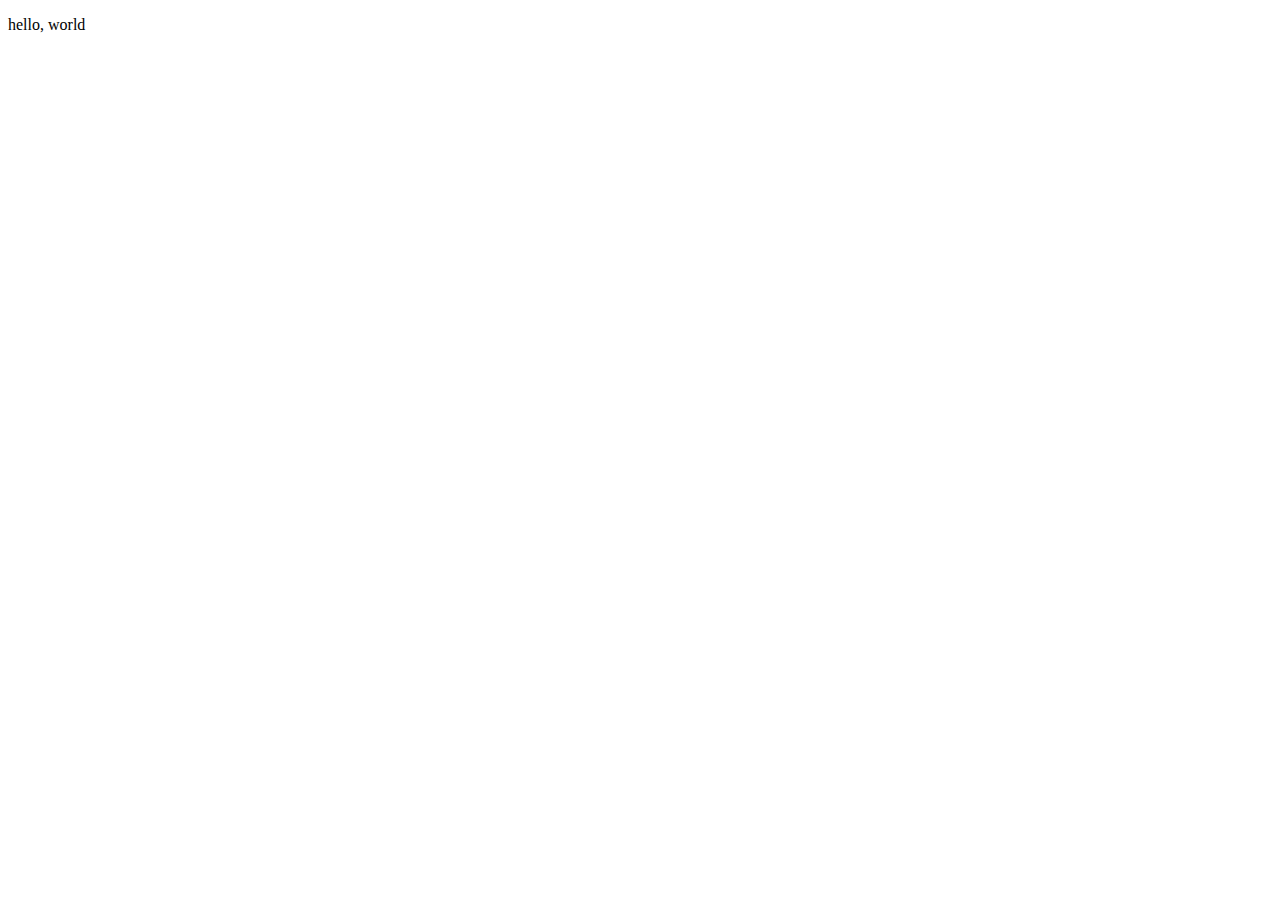
==== index.html @ 97891700 "test" ====
<!DOCTYPE html>
<html lang="en">
<head>
	<meta charset="UTF-8">
	<meta name="viewport" content="width=device-width, initial-scale=1.0">
	<title>Document</title>
</head>
<body>
	<p>hello, world</p>
</body>
</html>
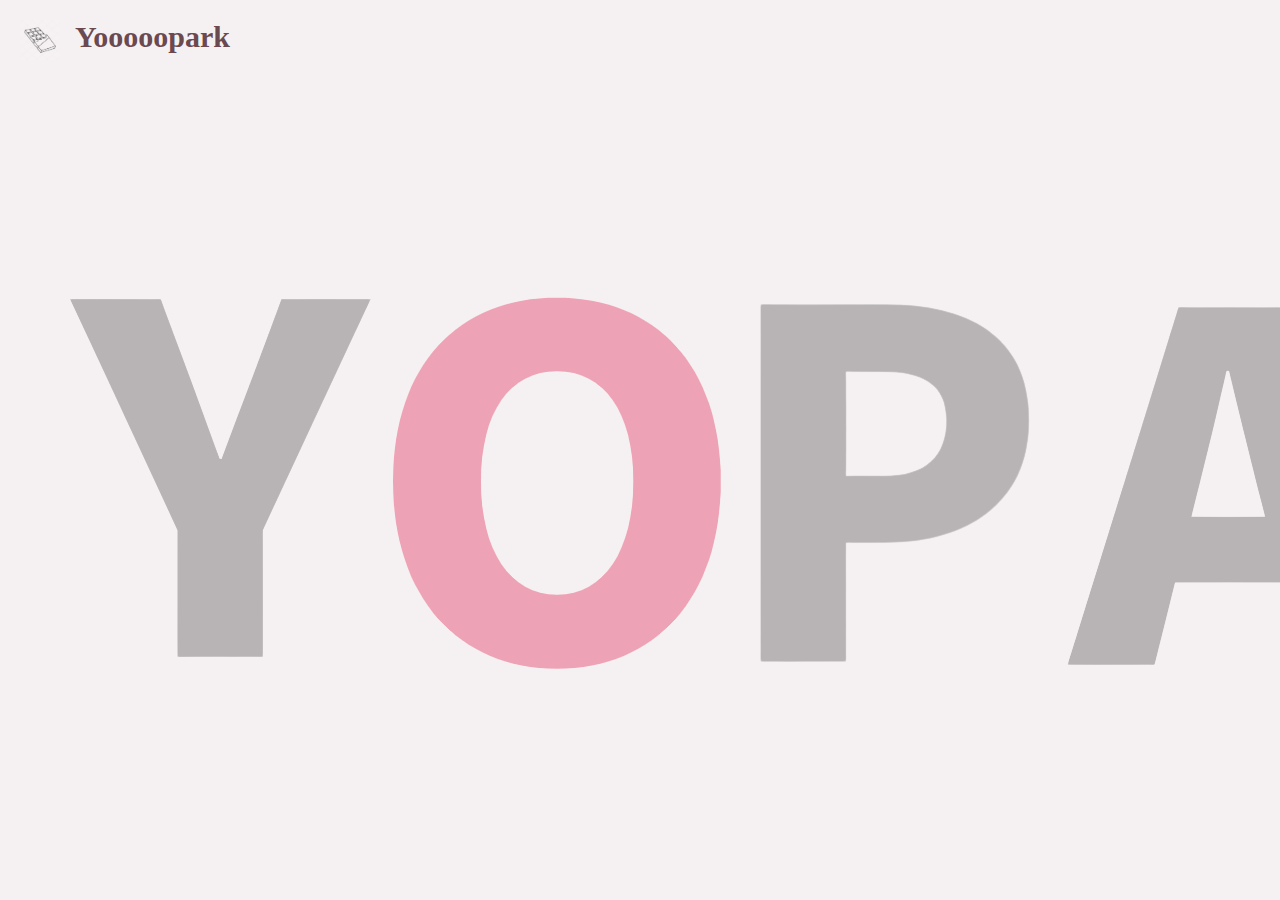
==== commit b64e92d7: "MOVE: yoopark.github.io to Javascript30" ====
--- a/index.html
+++ b/index.html
@@ -1,11 +1,86 @@
-<!DOCTYPE html>
-<html lang="en">
-<head>
-	<meta charset="UTF-8">
-	<meta name="viewport" content="width=device-width, initial-scale=1.0">
-	<title>Document</title>
-</head>
-<body>
-	<p>hello, world</p>
-</body>
+<!DOCTYPE html>
+<html lang="en">
+<head>
+	<meta charset="UTF-8">
+	<meta name="viewport" content="width=device-width, initial-scale=1.0">
+	<link rel="shortcut icon" href="image/chocolate.jpg" type="image/x-icon">
+	<link rel="stylesheet" href="style.css">
+	<title>Yooooopark</title>
+</head>
+<body onmousemove="adaptCoordinates(event)">
+	<div class="logo">
+		<img src="image/chocolate.jpg" width="40" height="40">
+		<p>Yooooopark</p>
+	</div>
+
+	<ul class="swiper">
+		<li><img src="image/font-Y.png"></li>
+		<div class="box">
+			<li class="special">
+				<a href="01/"><img src="image/font-O.png"></a>
+				<div class="hidden">
+					<h3>01</h3>
+					<p>JavaScript Drum Kit</p>
+				</div>
+			</li>
+			<li class="special">
+				<a href="02/"><img src="image/font-O.png"></a>
+				<div class="hidden">
+					<h3>02</h3>
+					<p>JS + CSS Clock</p>
+				</div>
+			</li>
+			<li class="special">
+				<a href="03/"><img src="image/font-O.png"></a>
+				<div class="hidden">
+					<h3>03</h3>
+					<p>Playing with CSS Variables and JS</p>
+				</div>
+			</li>
+			<li class="special">
+				<a href="04/"><img src="image/font-O.png"></a>
+				<div class="hidden">
+					<h3>04</h3>
+					<p>Array Cardio Day 1</p>
+				</div>
+			</li>
+			<li class="special">
+				<a href="05/"><img src="image/font-O.png"></a>
+				<div class="hidden">
+					<h3>05</h3>
+					<p>Flex Panels Image Gallery</p>
+				</div>
+			</li>
+			<li class="end">
+				<img src="image/font-O.png">
+			</li>
+		</div>
+		<li><img src="image/font-P.png"></li>
+		<li><img src="image/font-A.png"></li>
+		<li><img src="image/font-R.png"></li>
+		<li><img src="image/font-K.png"></li>
+	</ul>
+
+	<script>
+		const end = document.querySelector('.end');
+
+		function changeProperty() {
+			this.classList.add('clocking');
+			const specials = document.querySelectorAll('.special:nth-of-type(n + 2), .end');
+			specials.forEach(special => special.setAttribute("style", "position: static;"));
+		}
+
+		end.addEventListener('click', changeProperty);
+
+		function adaptCoordinates(e) {
+			var width = window.innerWidth;
+			var x = event.clientX;
+			var pct = (x / width);
+
+			window.scrollTo(event.pageX * pct, event.pageY, 'smooth');
+		}
+
+	</script>
+
+</body>
 </html>--- a/style.css
+++ b/style.css
@@ -0,0 +1,99 @@
+@font-face {
+	font-family: "Noto Sans KR Thin";
+	src: url('font/NotoSansKR-100.otf') format('opentype');
+}
+
+@font-face {
+	font-family: "Noto Sans KR Bold";
+	src: url('font/NotoSansKR-900.otf') format('opentype');
+}
+
+html {
+	margin: 0;
+	padding: 0;
+	font-family: 'Noto Sans KR Thin';
+}
+
+body {
+	padding: 20px;
+	margin: 0px;
+	background-color: #F5F1F2;
+	cursor: url(image/cursor.png), auto;
+}
+
+a {
+	cursor: url(image/link.png), auto;
+}
+
+.logo {
+	display: flex;
+	height: 30vh;
+}
+
+.logo p {
+	font-size: 30px;
+	font-weight: 700;
+	margin: 0px;
+	color: #6B4951;
+	padding-left: 15px;
+}
+
+.swiper {
+	margin: 0;
+	display: flex;
+}
+
+.swiper li {
+	list-style-type: none;
+	font-family: 'Noto Sans KR Bold';
+	height: 55vh;
+}
+
+img {
+	transition: .5s;
+}
+
+.box {
+	display: flex;
+}
+
+.special:nth-of-type(n + 2), .end {
+	position: absolute;
+}
+
+.clocking {
+	display: none;
+}
+
+.special:hover img {
+	-webkit-transform: scale(1.6, 1.6);
+	transform: scale(1.6, 1.6);
+	opacity: 0.5;
+	padding-left: 100px;
+	padding-right: 100px;
+}
+
+.special:hover .hidden {
+	opacity: 100%;
+}
+
+.hidden {
+	font-size: 3vh;
+	color: #6B4951;
+	position: absolute;
+	bottom: 0%;
+	padding-left: 70px;
+	opacity: 0%;
+	transition: .5s;
+}
+
+.hidden > h3 {
+	font-size: 7vh;
+	margin: 0;
+}
+
+.hidden > p {
+	font-size: 3vh;
+	margin: 0;
+	white-space: nowrap;
+}
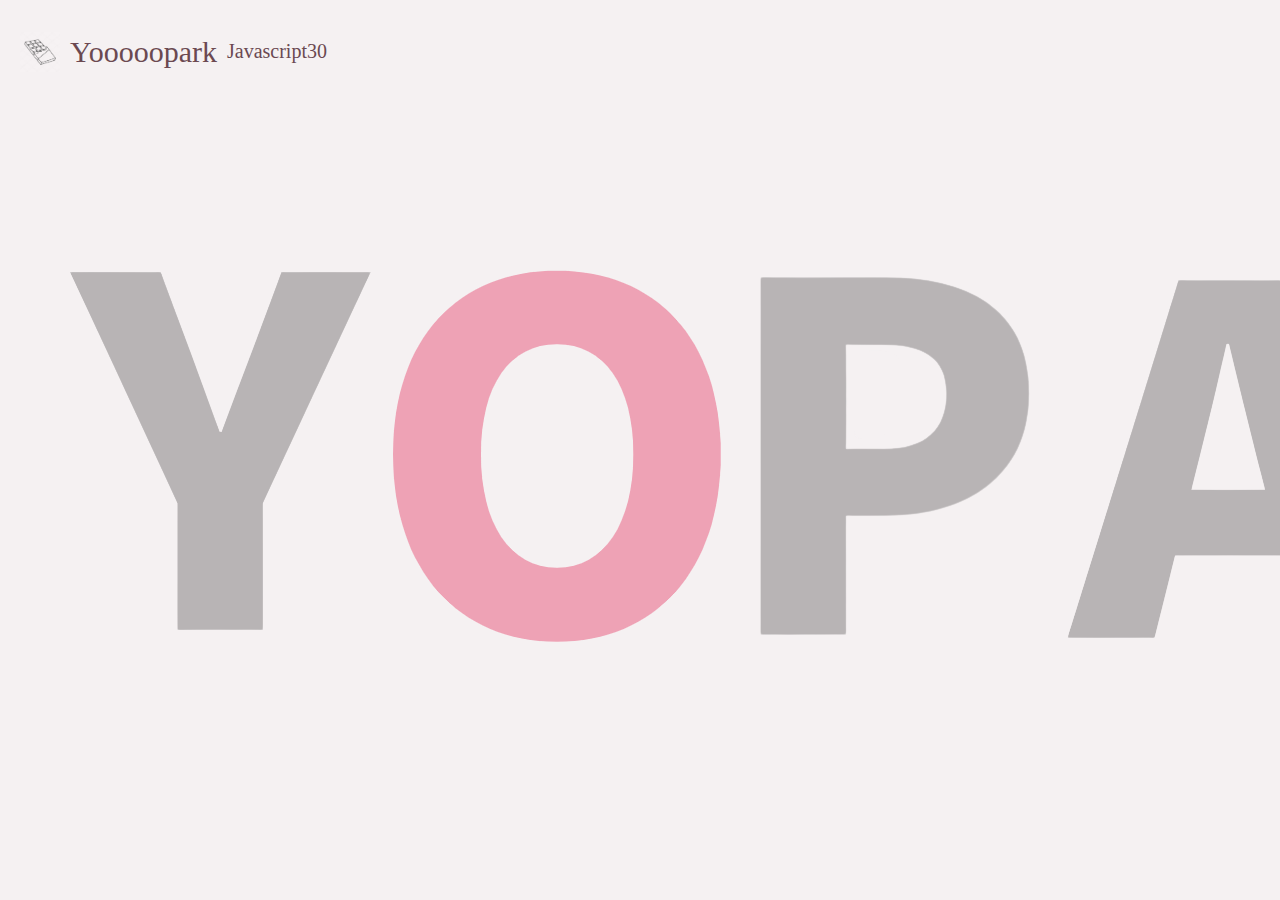
==== commit 755436fc: "REVISE: font-weight" ====
--- a/index.html
+++ b/index.html
@@ -3,84 +3,64 @@
 <head>
 	<meta charset="UTF-8">
 	<meta name="viewport" content="width=device-width, initial-scale=1.0">
-	<link rel="shortcut icon" href="image/chocolate.jpg" type="image/x-icon">
-	<link rel="stylesheet" href="style.css">
+	<link rel="shortcut icon" href="./images/chocolate.jpg" type="images/x-icon">
+	<link rel="stylesheet" href="./styles.css">
 	<title>Yooooopark</title>
+	<script src="./script.js" defer></script>
 </head>
 <body onmousemove="adaptCoordinates(event)">
 	<div class="logo">
-		<img src="image/chocolate.jpg" width="40" height="40">
-		<p>Yooooopark</p>
+		<img src="./images/chocolate.jpg" width="40" height="40">
+		<a href="https://yoopark.github.io">Yooooopark</a>
+		<p>Javascript30</p>
 	</div>
 
 	<ul class="swiper">
-		<li><img src="image/font-Y.png"></li>
+		<li><img src="./images/font-Y.png"></li>
 		<div class="box">
 			<li class="special">
-				<a href="01/"><img src="image/font-O.png"></a>
+				<a href="./day01/"><img src="./images/font-O.png"></a>
 				<div class="hidden">
 					<h3>01</h3>
 					<p>JavaScript Drum Kit</p>
 				</div>
 			</li>
 			<li class="special">
-				<a href="02/"><img src="image/font-O.png"></a>
+				<a href="./day02/"><img src="./images/font-O.png"></a>
 				<div class="hidden">
 					<h3>02</h3>
 					<p>JS + CSS Clock</p>
 				</div>
 			</li>
 			<li class="special">
-				<a href="03/"><img src="image/font-O.png"></a>
+				<a href="./day03/"><img src="./images/font-O.png"></a>
 				<div class="hidden">
 					<h3>03</h3>
 					<p>Playing with CSS Variables and JS</p>
 				</div>
 			</li>
 			<li class="special">
-				<a href="04/"><img src="image/font-O.png"></a>
+				<a href="./day04/"><img src="./images/font-O.png"></a>
 				<div class="hidden">
 					<h3>04</h3>
 					<p>Array Cardio Day 1</p>
 				</div>
 			</li>
 			<li class="special">
-				<a href="05/"><img src="image/font-O.png"></a>
+				<a href="./day05/"><img src="./images/font-O.png"></a>
 				<div class="hidden">
 					<h3>05</h3>
 					<p>Flex Panels Image Gallery</p>
 				</div>
 			</li>
 			<li class="end">
-				<img src="image/font-O.png">
+				<img src="./images/font-O.png">
 			</li>
 		</div>
-		<li><img src="image/font-P.png"></li>
-		<li><img src="image/font-A.png"></li>
-		<li><img src="image/font-R.png"></li>
-		<li><img src="image/font-K.png"></li>
+		<li><img src="./images/font-P.png"></li>
+		<li><img src="./images/font-A.png"></li>
+		<li><img src="./images/font-R.png"></li>
+		<li><img src="./images/font-K.png"></li>
 	</ul>
-
-	<script>
-		const end = document.querySelector('.end');
-
-		function changeProperty() {
-			this.classList.add('clocking');
-			const specials = document.querySelectorAll('.special:nth-of-type(n + 2), .end');
-			specials.forEach(special => special.setAttribute("style", "position: static;"));
-		}
-
-		end.addEventListener('click', changeProperty);
-
-		function adaptCoordinates(e) {
-			var width = window.innerWidth;
-			var x = event.clientX;
-			var pct = (x / width);
-
-			window.scrollTo(event.pageX * pct, event.pageY, 'smooth');
-		}
-
-	</script>
-
 </body>
 </html>--- a/styles.css
+++ b/styles.css
@@ -0,0 +1,110 @@
+@font-face {
+	font-family: "Noto Sans KR Thin";
+	src: url('./fonts/NotoSansKR-100.otf') format('opentype');
+}
+
+@font-face {
+	font-family: "Noto Sans KR Bold";
+	src: url('./fonts/NotoSansKR-900.otf') format('opentype');
+}
+
+html {
+	margin: 0;
+	padding: 0;
+	width: max-content;
+	height: 100vh;
+	font-family: 'Noto Sans KR Thin';
+}
+
+body {
+	padding: 20px;
+	margin: 0px;
+	background-color: #F5F1F2;
+	cursor: url('./images/cursor_basic.png'), auto;
+}
+
+a {
+	cursor: url('./images/cursor_link.png'), auto;
+	text-decoration: none;
+}
+
+.logo {
+	display: flex;
+	align-items: center;
+	padding-bottom: 20vh;
+}
+
+.logo a {
+	font-size: 30px;
+	font-family: "Noto Sans KR Bold";
+	padding-left: 10px;
+	color: #6B4951;
+}
+
+.logo p {
+	font-size: 20px;
+	font-family: "Noto Sans KR Thin";
+	padding-left: 10px;
+	color: #6B4951;
+}
+
+.swiper {
+	margin: 0;
+	display: flex;
+}
+
+.swiper li {
+	list-style-type: none;
+	font-family: 'Noto Sans KR Bold';
+	height: 55vh;
+}
+
+img {
+	transition: .5s;
+}
+
+.box {
+	display: flex;
+}
+
+.special:nth-of-type(n + 2), .end {
+	position: absolute;
+}
+
+.clocking {
+	display: none;
+}
+
+.special:hover img {
+	-webkit-transform: scale(1.6, 1.6);
+	transform: scale(1.6, 1.6);
+	opacity: 0.5;
+	padding-left: 100px; /* 굳이 padding을 넣어서 다른 요소로 넘어가는걸 방해해야 하나? */
+	padding-right: 100px;
+}
+
+.special:hover .hidden {
+	opacity: 100%;
+}
+
+.hidden {
+	font-size: 3vh;
+	color: #6B4951;
+	position: absolute;
+	bottom: 0%;
+	padding-left: 70px;
+	opacity: 0%;
+	transition: .5s;
+}
+
+.hidden > h3 {
+	font-size: 7vh;
+	margin: 0;
+}
+
+.hidden > p {
+	font-family: "Noto Sans KR Thin";
+	font-size: 3vh;
+	margin: 0;
+	white-space: nowrap;
+}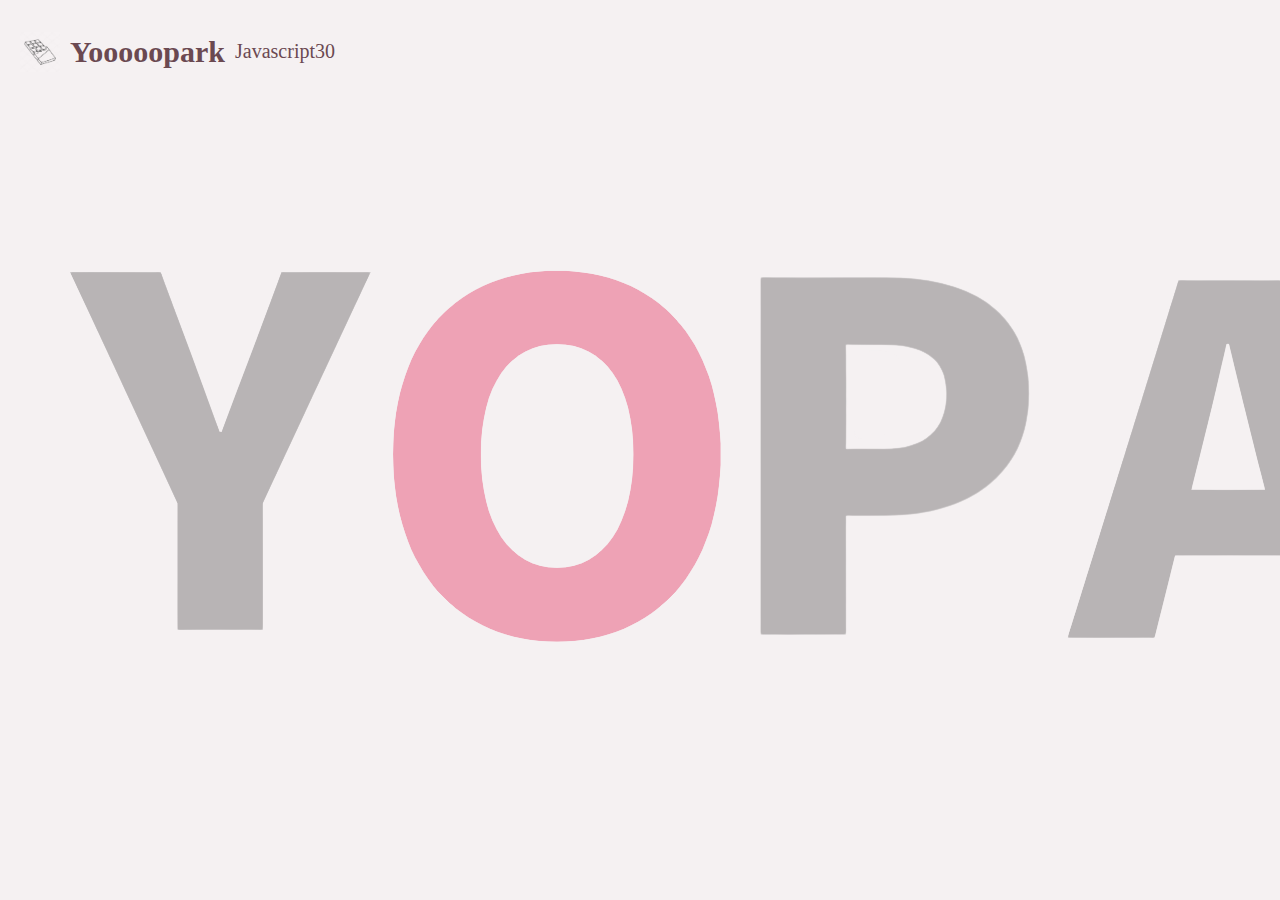
==== commit 7e8df04e: "수정 : 폴더 구조" ====
--- a/index.html
+++ b/index.html
@@ -3,64 +3,64 @@
 <head>
 	<meta charset="UTF-8">
 	<meta name="viewport" content="width=device-width, initial-scale=1.0">
-	<link rel="shortcut icon" href="./images/chocolate.jpg" type="images/x-icon">
-	<link rel="stylesheet" href="./styles.css">
+	<link rel="shortcut icon" href="./favicon.ico" type="images/x-icon">
+	<link rel="stylesheet" href="./srcs/styles.css">
 	<title>Yooooopark</title>
-	<script src="./script.js" defer></script>
+	<script src="./srcs/script.js" defer></script>
 </head>
 <body onmousemove="adaptCoordinates(event)">
 	<div class="logo">
-		<img src="./images/chocolate.jpg" width="40" height="40">
+		<img src="./assets/images/chocolate.jpg" width="40" height="40">
 		<a href="https://yoopark.github.io">Yooooopark</a>
 		<p>Javascript30</p>
 	</div>
 
 	<ul class="swiper">
-		<li><img src="./images/font-Y.png"></li>
+		<li><img src="./assets/images/alphabet_Y.png"></li>
 		<div class="box">
 			<li class="special">
-				<a href="./day01/"><img src="./images/font-O.png"></a>
+				<a href="./projects/day01/"><img src="./assets/images/alphabet_O_highlight.png"></a>
 				<div class="hidden">
 					<h3>01</h3>
 					<p>JavaScript Drum Kit</p>
 				</div>
 			</li>
 			<li class="special">
-				<a href="./day02/"><img src="./images/font-O.png"></a>
+				<a href="./projects/day02/"><img src="./assets/images/alphabet_O_highlight.png"></a>
 				<div class="hidden">
 					<h3>02</h3>
 					<p>JS + CSS Clock</p>
 				</div>
 			</li>
 			<li class="special">
-				<a href="./day03/"><img src="./images/font-O.png"></a>
+				<a href="./projects/day03/"><img src="./assets/images/alphabet_O_highlight.png"></a>
 				<div class="hidden">
 					<h3>03</h3>
 					<p>Playing with CSS Variables and JS</p>
 				</div>
 			</li>
 			<li class="special">
-				<a href="./day04/"><img src="./images/font-O.png"></a>
+				<a href="./projects/day04/"><img src="./assets/images/alphabet_O_highlight.png"></a>
 				<div class="hidden">
 					<h3>04</h3>
 					<p>Array Cardio Day 1</p>
 				</div>
 			</li>
 			<li class="special">
-				<a href="./day05/"><img src="./images/font-O.png"></a>
+				<a href="./projects/day05/"><img src="./assets/images/alphabet_O_highlight.png"></a>
 				<div class="hidden">
 					<h3>05</h3>
 					<p>Flex Panels Image Gallery</p>
 				</div>
 			</li>
 			<li class="end">
-				<img src="./images/font-O.png">
+				<img src="./assets/images/alphabet_O_highlight.png">
 			</li>
 		</div>
-		<li><img src="./images/font-P.png"></li>
-		<li><img src="./images/font-A.png"></li>
-		<li><img src="./images/font-R.png"></li>
-		<li><img src="./images/font-K.png"></li>
+		<li><img src="./assets/images/alphabet_P.png"></li>
+		<li><img src="./assets/images/alphabet_A.png"></li>
+		<li><img src="./assets/images/alphabet_R.png"></li>
+		<li><img src="./assets/images/alphabet_K.png"></li>
 	</ul>
 </body>
 </html>--- a/srcs/styles.css
+++ b/srcs/styles.css
@@ -0,0 +1,151 @@
+@font-face {
+  font-family: 'Noto Sans KR';
+  src: url("../assets/fonts/NotoSansKR-100.otf") format("opentype");
+  font-weight: normal;
+  font-style: normal;
+}
+
+@font-face {
+  font-family: 'Noto Sans KR';
+  src: url("../assets/fonts/NotoSansKR-900.otf") format("opentype");
+  font-weight: bold;
+  font-style: normal;
+}
+
+* {
+  font-family: 'Noto Sans KR';
+  -webkit-transition: .5s;
+  transition: .5s;
+  cursor: url("../assets/images/cursor_basic.png"), auto;
+}
+
+html {
+  width: -webkit-max-content;
+  width: -moz-max-content;
+  width: max-content;
+  height: 100vh;
+  padding: 0;
+  margin: 0;
+  background-color: #F5F1F2;
+}
+
+body {
+  padding: 20px;
+  margin: 0;
+}
+
+body a {
+  text-decoration: none;
+  cursor: url("../assets/images/cursor_link.png"), auto;
+}
+
+.logo {
+  display: -webkit-box;
+  display: -ms-flexbox;
+  display: flex;
+  -webkit-box-align: center;
+      -ms-flex-align: center;
+          align-items: center;
+  padding-bottom: 20vh;
+}
+
+.logo a {
+  padding-left: 10px;
+  color: #6B4951;
+  font-size: 30px;
+  font-weight: bold;
+}
+
+.logo p {
+  padding-left: 10px;
+  color: #6B4951;
+  font-size: 20px;
+}
+
+.swiper {
+  display: -webkit-box;
+  display: -ms-flexbox;
+  display: flex;
+  margin: 0;
+}
+
+.swiper li {
+  list-style-type: none;
+  height: 55vh;
+}
+
+.swiper .box {
+  display: -webkit-box;
+  display: -ms-flexbox;
+  display: flex;
+}
+
+.swiper .box .special {
+  display: none;
+}
+
+.swiper .box .special .hidden {
+  position: absolute;
+  padding-left: 70px;
+  color: #6B4951;
+  font-size: 3vh;
+  opacity: 0%;
+  -webkit-transition: .5s;
+  transition: .5s;
+}
+
+.swiper .box .special .hidden h3 {
+  margin: 0;
+  font-size: 7vh;
+  font-weight: bold;
+}
+
+.swiper .box .special .hidden p {
+  margin: 0;
+  font-size: 3vh;
+  white-space: nowrap;
+}
+
+.swiper .box .special:hover img {
+  padding: 0 100px 0 100px;
+  -webkit-transform: scale(1.6, 1.6);
+  transform: scale(1.6, 1.6);
+  opacity: 50%;
+}
+
+.swiper .box .special:hover .hidden {
+  opacity: 100%;
+}
+
+.swiper .box .end img {
+  display: block;
+  margin-left: auto;
+  margin-right: auto;
+  -webkit-animation-name: blink;
+          animation-name: blink;
+  -webkit-animation-duration: .7s;
+          animation-duration: .7s;
+  -webkit-animation-iteration-count: infinite;
+          animation-iteration-count: infinite;
+  -webkit-animation-direction: alternate;
+          animation-direction: alternate;
+}
+
+@-webkit-keyframes blink {
+  from {
+    opacity: 50%;
+  }
+  to {
+    opacity: 100%;
+  }
+}
+
+@keyframes blink {
+  from {
+    opacity: 50%;
+  }
+  to {
+    opacity: 100%;
+  }
+}
+/*# sourceMappingURL=styles.css.map */